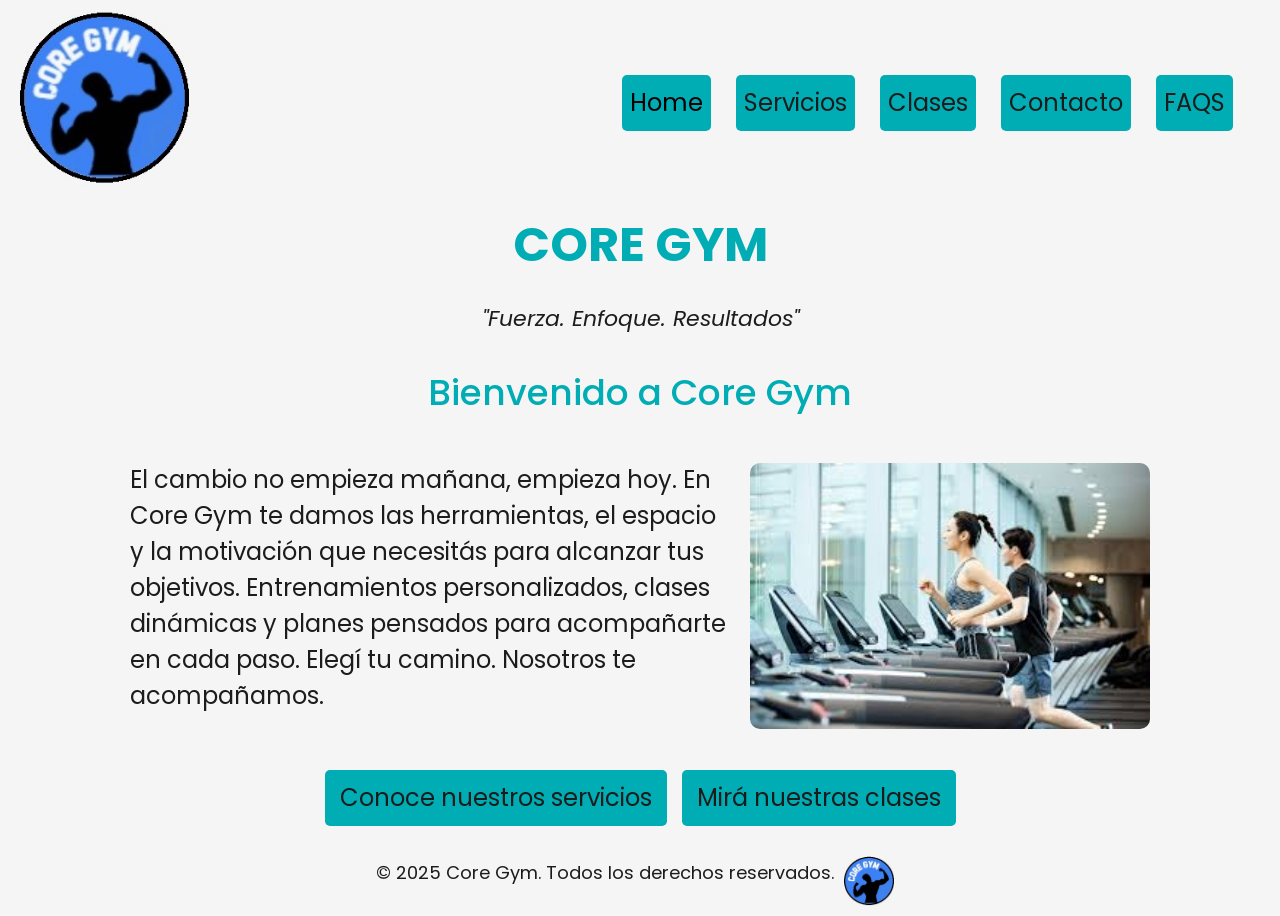
==== index.html @ 81cba30a "agreué una nueva navbar con bootstrap" ====
<!DOCTYPE html>
<html lang="en">
<head>
    <meta charset="UTF-8">
    <meta name="viewport" content="width=device-width, initial-scale=1.0">
    <title>Core Gym</title>
    <link href="https://cdn.jsdelivr.net/npm/bootstrap@5.3.8/dist/css/bootstrap.min.css" rel="stylesheet" integrity="sha384-sRIl4kxILFvY47J16cr9ZwB07vP4J8+LH7qKQnuqkuIAvNWLzeN8tE5YBujZqJLB" crossorigin="anonymous">
    <link rel="stylesheet" href="style.css">
</head>
<body>
    <header>
        <a class="navbar-brand" href="#">
            <img class="logo" src="./assets/Logo Core Gym.jpg" alt="Logo Core Gym">
        </a>
        <nav class="navbar navbar-expand-lg">
            <div class="container-fluid">
                <button class="navbar-toggler" type="button" data-bs-toggle="collapse" data-bs-target="#navbarNav" aria-controls="navbarNav" aria-expanded="false" aria-label="Toggle navigation">
                <span class="navbar-toggler-icon"></span>
                </button>
                <div class="collapse navbar-collapse" id="navbarNav">
                    <ul class="navbar-nav">
                        <li class="nav-item">
                        <a class="nav-link active boton" aria-current="page" href="#">Home</a>
                        </li>
                        <li class="nav-item">
                        <a class="nav-link boton" href="./pages/servicios.html">Servicios</a>
                        </li>
                        <li class="nav-item">
                        <a class="nav-link boton" href="./pages/clases.html">Clases</a>
                        </li>
                        <li class="nav-item">
                        <a class="nav-link boton" href="./pages/contacto.html">Contacto</a>
                        </li>
                        <li>
                        <a class="nav-link boton" href="./pages/faqs.html">FAQS</a>
                        </li>
                    </ul>
                </div>
            </div>
        </nav>
    </header>
    <main>
        <div class="main-header">
            <h1><strong>CORE GYM</strong></h1>
            <p class="slogan">"Fuerza. Enfoque. Resultados"</p>
            <h2>Bienvenido a Core Gym</h2>
        </div>
        <article class="welcome-text">
            <p>El cambio no empieza mañana, empieza hoy.
            En Core Gym te damos las herramientas, el espacio y la motivación que necesitás para alcanzar tus objetivos.
            Entrenamientos personalizados, clases dinámicas y planes pensados para acompañarte en cada paso. Elegí tu camino. Nosotros te acompañamos.</p>
            <img class="gym" src="./assets/Gimnasio.jpg" alt="">
        </article>
        <section class="home-links">
            <nav>
                <a class="boton" href="./pages/servicios.html">
                    Conoce nuestros servicios
                </a>
                <a class="boton" href="./pages/Clases.html">
                Mirá nuestras clases
                </a>
            </nav>
        </section>
    </main>
    <footer>
        <p>&copy; 2025 Core Gym. Todos los derechos reservados.</p>
        <img class="footer-img" src="../assets/Logo Core Gym.jpg" alt="">
    </footer>
    <script src="https://cdn.jsdelivr.net/npm/bootstrap@5.3.8/dist/js/bootstrap.bundle.min.js" integrity="sha384-FKyoEForCGlyvwx9Hj09JcYn3nv7wiPVlz7YYwJrWVcXK/BmnVDxM+D2scQbITxI" crossorigin="anonymous"></script>
</body>
</html>
---- style.css ----
@import url('https://fonts.googleapis.com/css2?family=Poppins:ital,wght@0,100;0,200;0,300;0,400;0,500;0,600;0,700;0,800;0,900;1,100;1,200;1,300;1,400;1,500;1,600;1,700;1,800;1,900&display=swap');
*{
    margin: 0;
    padding: 0;
}
body{
    background-color: #f5f5f5;
    font-family: "Poppins", sans-serif;
}
p{
    font-size: 18px;
    color: #1c1c1c;
}
header{
    font-size: 24px;
    display: flex;
    flex-wrap:wrap;
    flex-direction: row;
    justify-content: space-between;
    align-items:center;
    padding: 10px 20px;
}
.logo{
    width: 169.2px;
    height: auto;
}
.main-header{
    padding: 20px;
    display: flex;
    flex-direction: column;
    align-items: center;
    justify-content: center;
    gap: 20px;
}
.main-header p.slogan{
    font-size: 22px;
    font-style: italic;
    color: #1c1c1c;
}
.welcome-text{
    display: flex;
    flex-direction: row;
    justify-content: center;
    align-items: center;
    flex-wrap: wrap;
    padding: 20px;
    gap: 20px;
}
.welcome-text p{
    font-size: 24px;
    max-width: 600px;
    text-align: left;
}
.gym{
    width: 400px;
    height: auto;
    border-radius: 10px;
}

li{
    list-style-type: none;
    display: flex;
    flex-direction: row;
    justify-content: center;
    align-items: center;
    flex-wrap: wrap;
    gap: 10px 5px;
    margin: 0 10px;
}
nav ul{
    display:flex;
    flex-direction: row;
    justify-content: center;
    align-items: center;
    flex-wrap: wrap;
    margin: 10px 5px;
    padding: 0;
    gap: 15px 5px;
}
.boton{
    padding: 10px 15px;
    width: auto;
    background-color: #00adb5;
    color: #1c1c1c;
    font-size: 24px;
    border-radius: 5px;
    text-decoration: none;
}
.home-links nav{
    display: flex;
    flex-direction: row;
    justify-content: center;
    align-items: center;
    gap: 15px;
    margin: 20px 0;
}
.home-links nav a{
    padding: 10px 15px;

}
.boton:hover{
    background-color: #008f95;
    color: #f5f5f5;
    text-decoration: underline;
}
h1, h2, h3{
    color: #00adb5;
}
h1{
    font-size: 48px;
}
h2{
    font-size: 36px;
}
h3{
    font-size: 24px;
}
input, textarea{
    font-size: 18px;
    color: #1c1c1c;
    font-family: "Poppins", sans-serif;
    background-color:#e0e0e0 ;
}
footer{
    display: flex;
    flex-direction: row;
    justify-content: center;
    align-items: center;
    color: #1c1c1c;
    text-align: center;
    padding: 10px 0;
    margin-top: 20px;
}
.footer-img{
    width: 50px;
    height: 50px;
    margin:0 10px;
}

.membresias{
    display: flex;
    flex-direction: row;
    justify-content: center;
    align-items: center;
    flex-wrap: wrap;
    gap: 15px;
    padding: 20px;
}
.plan{
    border: 2px solid #00adb5;
    border-radius: 10px;
    padding: 15px;
    width: 300px;
    height: 320px;
    text-align: center;
    margin: 50px;
}
.plan h3{
    border: 2px solid #00adb5;
    margin-bottom: 10px;
    background-color: #00adb5;
    color: #f5f5f5;
}
.boton-plan{
    display: inline-block;
    padding: 10px 15px;
    background-color: #00adb5;
    color: #1c1c1c;
    font-size: 18px;
    border-radius: 5px;
    text-decoration: none;
}
.boton-plan:hover{
    background-color: #008f95;
    color: #f5f5f5;
    text-decoration: underline;
}
.subtitulo-clases{
    text-align: center;
    padding: 0 20px 20px 20px;
}
.clases-incluidas{
    padding: 20px;
    display: grid;
    grid-template-columns: 2fr 2fr 2fr;
    grid-template-rows: 350px 350px;
    grid-template-areas:
        "yoga pilates spinning"
        "EF zumba boxeo";
    justify-items: center;
    gap: 5px;
}
.yoga{
    grid-area: yoga;
}
.pilates{
    grid-area: pilates;
}
.spinning{
    grid-area: spinning;
}
.EF{
    grid-area: EF;
}
.zumba{
    grid-area: zumba;
}
.boxeo{
    grid-area: boxeo;
}
.clase-contenido{
    border: 2px solid #00adb5;
    border-radius: 10px;
    padding: 15px;
    width: 300px;
    height: 350px;
    text-align: center;
    margin: 20px;
}
.clase-contenido p{
    margin-top: 10px;
    font-size: 15px;
}
.clase-img{
    width: 100%;
    height: 150px;
    object-fit: cover;
    border-radius: 5px;
}
.clase-contenido h3{
    border: 2px solid #00adb5;
    margin-bottom: 10px;
    background-color: #00adb5;
    color: #f5f5f5;
    border-radius: 5px;
}
.servicios{
    display:grid;
    grid-template-columns: 1fr 1fr;
    grid-template-rows: auto;
    grid-template-areas:
        "entrenamiento libregym"
        "masaje nutricion";
    gap: 20px;
    padding: 20px;
    justify-items: center;

}
.servicio-gym{
    border: 2px solid #00adb5;
    border-radius: 10px;
    padding: 15px;
    width: 300px;
    height: 350px;
    text-align: left;
    margin: 20px;
}
.servicio-gym img{
    width: 100%;
    height: 130px;
    object-fit: cover;
    border-radius: 5px;
    margin-bottom: 10px;
}
.ent-per{
    grid-area: entrenamiento;
}
.free-gym{
    grid-area: libregym;
}
.masaje{
    grid-area: masaje;
}
.ase-nutri{
    grid-area: nutricion;
}
@media(max-width:576px){
    header{
        gap: 10px;
    }
    .logo{
        width: 150px;
    }
    .welcome-text{
        flex-direction: column;
    }
    .gym{
        width: 100%;
    }
    nav ul{
        flex-direction: column;
        gap: 10px;
    }
    .clases-incluidas{
        grid-template-columns: 100%;
        grid-template-rows: repeat(1fr,6);
        grid-template-areas:
            "yoga"
            "pilates"
            "spinning"
            "EF"
            "zumba"
            "boxeo";
        gap: 20px;
    }
    .clase-contenido{
        width: 100%;
        height: auto;
    }
}
@media (min-width: 769px)and (max-width: 1024px){
    .clases-incluidas{
        grid-template-columns: 1fr 1fr;
        grid-template-rows: auto;
        grid-template-areas:
            "yoga pilates"
            "spinning EF"
            "zumba boxeo";
        gap: 15px;
        font-size: 24px;
    }
    .clase-contenido{
        font-size: 24px;
    }
}
@media (min-width:577px) and (max-width: 768px){
    .clases-incluidas{
        grid-template-columns: 1fr;
        gap: 20px;
    }
}
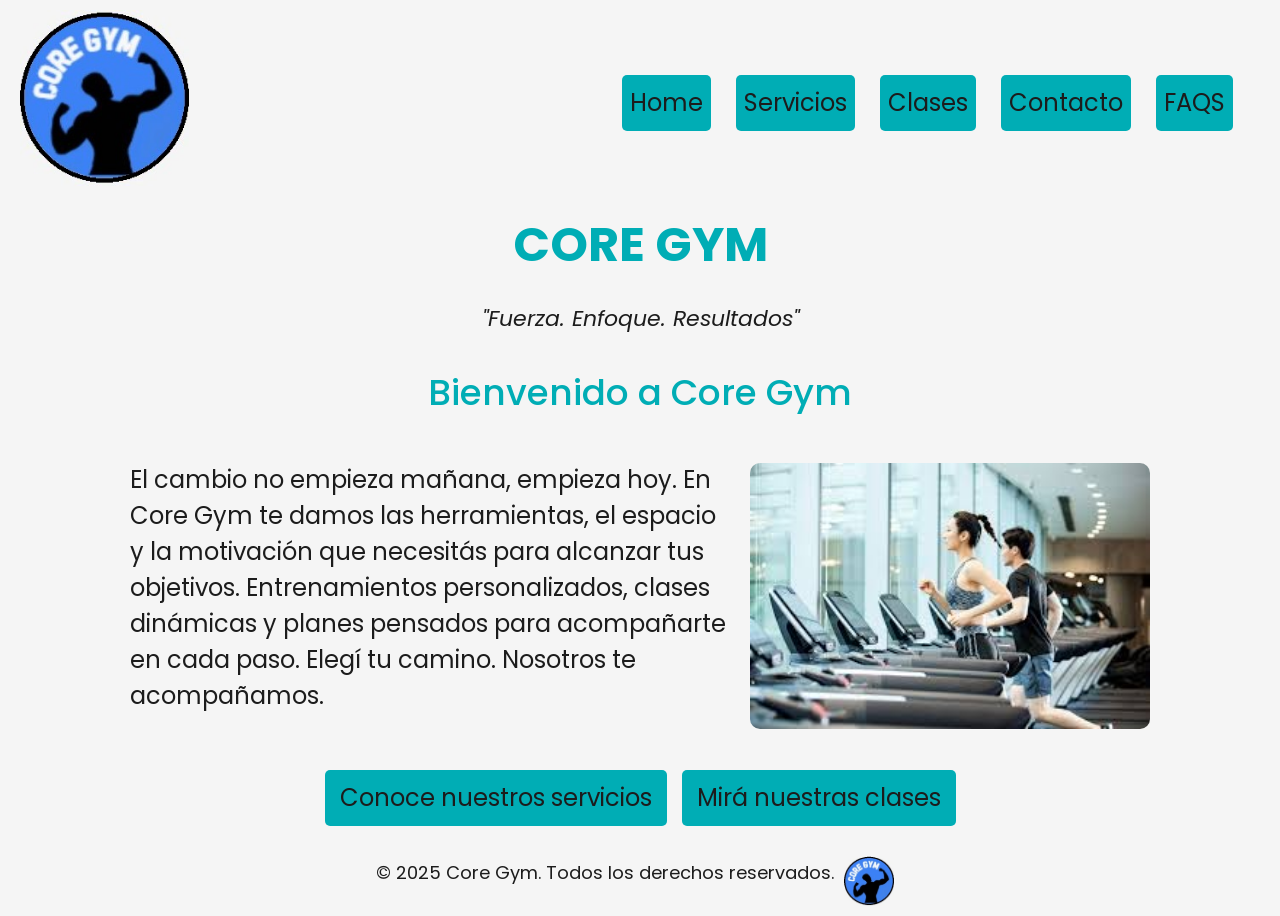
==== commit 29cc50a8: "Agregué un nuevo formulario con bootstrap y los edité con CSS" ====
--- a/index.html
+++ b/index.html
@@ -20,7 +20,7 @@
                 <div class="collapse navbar-collapse" id="navbarNav">
                     <ul class="navbar-nav">
                         <li class="nav-item">
-                        <a class="nav-link active boton" aria-current="page" href="#">Home</a>
+                        <a class="nav-link boton" aria-current="page" href="#">Home</a>
                         </li>
                         <li class="nav-item">
                         <a class="nav-link boton" href="./pages/servicios.html">Servicios</a>
--- a/style.css
+++ b/style.css
@@ -115,11 +115,58 @@
 h3{
     font-size: 24px;
 }
-input, textarea{
+.formulario-contacto{
+    display: flex;
+    flex-direction: column;
+    justify-content: flex-start;
+    align-items: flex-start;
+    padding: 20px;
+    padding-right: 50px;
+    margin: 20px auto;
+    max-width: 600px;
+    border: 2px solid #00adb5;
+    border-radius: 10px;
+    background-color: #f5f5f5;
+}
+.email, .mensaje{
     font-size: 18px;
     color: #1c1c1c;
     font-family: "Poppins", sans-serif;
     background-color:#e0e0e0 ;
+    margin: 15px 15px 0 15px;
+    padding: 10px;
+    border: none;
+}
+.form-label{
+    font-size: 20px;
+    color: #1c1c1c;
+    margin: 0 0 0 15px;
+}
+.boton-enviar{
+    display: inline-block;
+    padding: 10px 15px;
+    margin: 15px;
+    background-color: #00adb5;
+    color: #1c1c1c;
+    font-size: 18px;
+    border-radius: 5px;
+    text-decoration: none;
+    border: none;
+    cursor: pointer;
+}
+.boton-enviar:hover{
+    background-color: #008f95;
+    color: #f5f5f5;
+    text-decoration: underline;
+}
+.otros-contactos{
+    display:flex;
+    flex-direction: column;
+    justify-content: flex-start;
+    align-items: flex-start;
+    max-width: 600px;
+    margin: 0 auto 40px auto;
+    padding: 20px;
 }
 footer{
     display: flex;
@@ -288,6 +335,10 @@
         width: 100%;
     }
     nav ul{
+        flex-direction: column;
+        gap: 10px;
+    }
+    .home-links nav{
         flex-direction: column;
         gap: 10px;
     }
@@ -307,6 +358,18 @@
         width: 100%;
         height: auto;
     }
+    .servicios{
+        grid-template-columns: 100%;
+        grid-template-rows: repeat(1fr,4);
+        grid-template-areas:
+            "entrenamiento"
+            "libregym"
+            "masaje"
+            "nutricion";
+    }
+    .formulario-contacto{
+        border:none
+    }
 }
 @media (min-width: 769px)and (max-width: 1024px){
     .clases-incluidas{
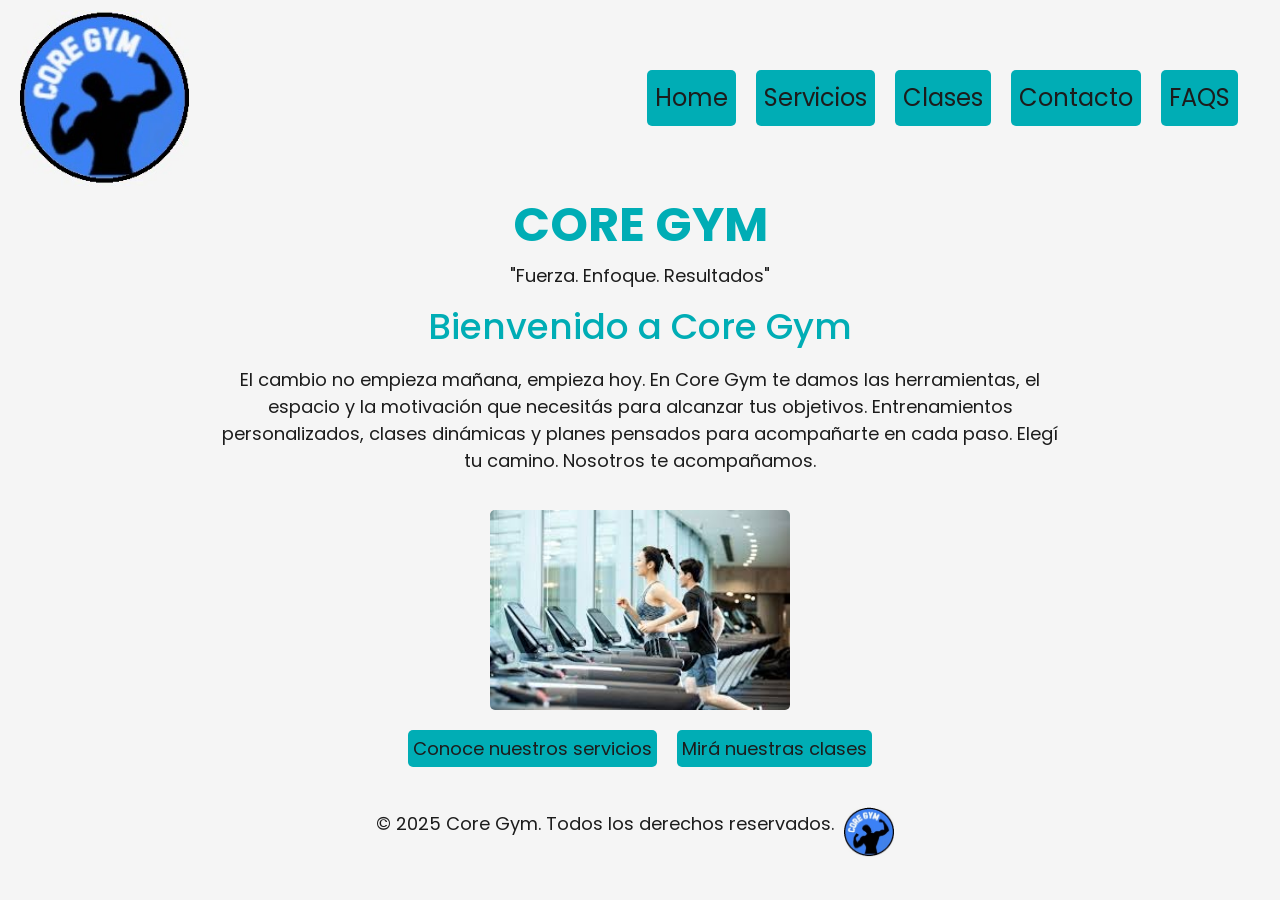
==== commit 45b38d7e: "Arreglé la navbar al desplegarse y el boton de enviar en contactos.html" ====
--- a/index.html
+++ b/index.html
@@ -5,7 +5,7 @@
     <meta name="viewport" content="width=device-width, initial-scale=1.0">
     <title>Core Gym</title>
     <link href="https://cdn.jsdelivr.net/npm/bootstrap@5.3.8/dist/css/bootstrap.min.css" rel="stylesheet" integrity="sha384-sRIl4kxILFvY47J16cr9ZwB07vP4J8+LH7qKQnuqkuIAvNWLzeN8tE5YBujZqJLB" crossorigin="anonymous">
-    <link rel="stylesheet" href="style.css">
+    <link rel="stylesheet" href="./styles/style.css">
 </head>
 <body>
     <header>
@@ -45,26 +45,29 @@
             <p class="slogan">"Fuerza. Enfoque. Resultados"</p>
             <h2>Bienvenido a Core Gym</h2>
         </div>
-        <article class="welcome-text">
-            <p>El cambio no empieza mañana, empieza hoy.
-            En Core Gym te damos las herramientas, el espacio y la motivación que necesitás para alcanzar tus objetivos.
-            Entrenamientos personalizados, clases dinámicas y planes pensados para acompañarte en cada paso. Elegí tu camino. Nosotros te acompañamos.</p>
-            <img class="gym" src="./assets/Gimnasio.jpg" alt="">
+        <article class="introduccion">
+            <div class="welcome-text">
+                <p>El cambio no empieza mañana, empieza hoy.
+                En Core Gym te damos las herramientas, el espacio y la motivación que necesitás para alcanzar tus objetivos.
+                Entrenamientos personalizados, clases dinámicas y planes pensados para acompañarte en cada paso. Elegí tu camino. Nosotros te acompañamos.</p>
+                <img class="gym" src="./assets/Gimnasio.jpg" alt="">
+            </div>
+            <section class="home-links">
+                <nav>
+                    <a class="boton" href="./pages/servicios.html">
+                        Conoce nuestros servicios
+                    </a>
+                    <a class="boton" href="./pages/Clases.html">
+                    Mirá nuestras clases
+                    </a>
+                </nav>
+            </section>
         </article>
-        <section class="home-links">
-            <nav>
-                <a class="boton" href="./pages/servicios.html">
-                    Conoce nuestros servicios
-                </a>
-                <a class="boton" href="./pages/Clases.html">
-                Mirá nuestras clases
-                </a>
-            </nav>
-        </section>
+        
     </main>
     <footer>
         <p>&copy; 2025 Core Gym. Todos los derechos reservados.</p>
-        <img class="footer-img" src="../assets/Logo Core Gym.jpg" alt="">
+        <img class="footer-img" src="./assets/Logo Core Gym.jpg" alt="">
     </footer>
     <script src="https://cdn.jsdelivr.net/npm/bootstrap@5.3.8/dist/js/bootstrap.bundle.min.js" integrity="sha384-FKyoEForCGlyvwx9Hj09JcYn3nv7wiPVlz7YYwJrWVcXK/BmnVDxM+D2scQbITxI" crossorigin="anonymous"></script>
 </body>
--- a/styles/style.css
+++ b/styles/style.css
@@ -0,0 +1,467 @@
+@import url("https://fonts.googleapis.com/css2?family=Poppins:ital,wght@0,100;0,200;0,300;0,400;0,500;0,600;0,700;0,800;0,900;1,100;1,200;1,300;1,400;1,500;1,600;1,700;1,800;1,900&display=swap");
+* {
+  margin: 0;
+  padding: 0;
+}
+
+body {
+  background-color: #f5f5f5;
+  font-family: "Poppins", sans-serif;
+}
+body p {
+  font-size: 18px;
+  color: #1c1c1c;
+}
+body h1 {
+  font-size: 48px;
+  color: #00adb5;
+}
+body h2 {
+  font-size: 36px;
+  color: #00adb5;
+}
+body h3 {
+  font-size: 24px;
+  color: #00adb5;
+}
+
+header {
+  font-size: 24px;
+  display: flex;
+  flex-direction: row;
+  justify-content: space-between;
+  align-items: center;
+  flex-wrap: auto;
+  padding: 10px 20px;
+}
+header .logo {
+  width: 169.2px;
+  height: auto;
+}
+header .navbar {
+  justify-self: flex-end;
+}
+header .navbar ul li {
+  list-style-type: none;
+  display: flex;
+  flex-direction: row;
+  justify-content: center;
+  align-items: center;
+  flex-wrap: wrap;
+  gap: 10px 5px;
+  margin: 0 10px;
+}
+header .navbar ul li .boton {
+  background-color: #00adb5;
+  color: #1c1c1c;
+  font-size: 16px;
+  padding: 10px 15px;
+  border-radius: 5px;
+  text-decoration: none;
+}
+header .navbar ul li .boton:hover {
+  cursor: pointer;
+  background-color: #008f95;
+  color: #f5f5f5;
+  text-decoration: underline;
+}
+header .navbar ul li .boton {
+  width: auto;
+  font-size: 24px;
+}
+
+.main-header {
+  text-align: center;
+}
+
+.introduccion {
+  display: flex;
+  flex-direction: column;
+  justify-content: center;
+  align-items: center;
+  flex-wrap: auto;
+}
+.introduccion .welcome-text {
+  display: flex;
+  flex-direction: row;
+  justify-content: center;
+  align-items: center;
+  flex-wrap: wrap;
+  max-width: 850px;
+  text-align: center;
+  gap: 20px;
+  margin: 10px;
+}
+.introduccion .welcome-text .gym {
+  width: 300px;
+  height: 200px;
+  border-radius: 5px;
+  margin: 0 auto;
+}
+.introduccion .home-links nav {
+  display: flex;
+  flex-direction: row;
+  justify-content: center;
+  align-items: center;
+  flex-wrap: wrap;
+}
+.introduccion .home-links nav .boton {
+  background-color: #00adb5;
+  color: #1c1c1c;
+  font-size: 18px;
+  padding: 5px;
+  border-radius: 5px;
+  text-decoration: none;
+}
+.introduccion .home-links nav .boton:hover {
+  cursor: pointer;
+  background-color: #008f95;
+  color: #f5f5f5;
+  text-decoration: underline;
+}
+.introduccion .home-links nav .boton {
+  margin: 10px;
+}
+
+footer {
+  display: flex;
+  flex-direction: row;
+  justify-content: center;
+  align-items: center;
+  flex-wrap: auto;
+  text-align: center;
+  padding: 10px 0;
+  margin-top: 20px;
+}
+footer .footer-img {
+  width: 50px;
+  height: 50px;
+  margin: 0 10px;
+}
+
+.membresias {
+  display: flex;
+  flex-direction: row;
+  justify-content: center;
+  align-items: center;
+  flex-wrap: wrap;
+  gap: 15px;
+  padding: 20px;
+}
+
+.plan {
+  border: 2px solid #00adb5;
+  border-radius: 10px;
+  padding: 15px;
+  width: 300px;
+  height: 320px;
+  text-align: center;
+  margin: 50px;
+}
+.plan ul li {
+  list-style-type: None;
+}
+.plan h3 {
+  border: 2px solid #00adb5;
+  margin-bottom: 10px;
+  background-color: #00adb5;
+  color: #f5f5f5;
+}
+.plan .boton-plan {
+  display: inline-block;
+  background-color: #00adb5;
+  color: #1c1c1c;
+  font-size: 18px;
+  padding: 10px 15px;
+  border-radius: 5px;
+  text-decoration: none;
+}
+.plan .boton-plan:hover {
+  cursor: pointer;
+  background-color: #008f95;
+  color: #f5f5f5;
+  text-decoration: underline;
+}
+
+.subtitulo-clases {
+  text-align: center;
+  padding: 0 20px 20px 20px;
+}
+
+.clases-incluidas {
+  display: grid;
+  grid-template-columns: 2fr 2fr 2fr;
+  grid-template-rows: 350px 350px;
+  gap: 5px;
+  padding: 20px;
+  grid-template-areas: "yoga pilates spinning" "EF zumba boxeo";
+  justify-items: center;
+}
+.clases-incluidas .yoga {
+  grid-area: yoga;
+}
+.clases-incluidas .pilates {
+  grid-area: pilates;
+}
+.clases-incluidas .spinning {
+  grid-area: spinning;
+}
+.clases-incluidas .EF {
+  grid-area: EF;
+}
+.clases-incluidas .zumba {
+  grid-area: zumba;
+}
+.clases-incluidas .boxeo {
+  grid-area: boxeo;
+}
+.clases-incluidas .clase-contenido {
+  border: 2px solid #00adb5;
+  border-radius: 10px;
+  padding: 15px;
+  width: 300px;
+  height: 350px;
+  text-align: center;
+  margin: 20px;
+}
+.clases-incluidas .clase-contenido p {
+  margin-top: 10px;
+  font-size: 15px;
+}
+.clases-incluidas .clase-contenido h3 {
+  border: 2px solid #00adb5;
+  margin-bottom: 10px;
+  background-color: #00adb5;
+  color: #f5f5f5;
+  border-radius: 5px;
+}
+.clases-incluidas .clase-contenido .clase-img {
+  width: 100%;
+  height: 150px;
+  object-fit: cover;
+  border-radius: 5px;
+}
+
+.formulario-contacto {
+  display: flex;
+  flex-direction: column;
+  justify-content: flex-start;
+  align-items: flex-start;
+  flex-wrap: auto;
+  padding: 20px;
+  padding-right: 50px;
+  margin: 20px auto;
+  max-width: 600px;
+  border: 2px solid #00adb5;
+  border-radius: 10px;
+  background-color: #f5f5f5;
+}
+.formulario-contacto .email, .formulario-contacto .mensaje {
+  font-size: 18px;
+  color: #1c1c1c;
+  font-family: "Poppins", sans-serif;
+  background-color: #e0e0e0;
+  margin: 15px 15px 0 15px;
+  padding: 10px;
+  border: none;
+}
+.formulario-contacto .form-label {
+  font-size: 20px;
+  color: #1c1c1c;
+  margin: 0 0 0 15px;
+}
+.formulario-contacto .boton-enviar {
+  margin: 15px;
+  background-color: #00adb5;
+  color: #1c1c1c;
+  font-size: 18px;
+  padding: 5px;
+  border-radius: 5px;
+  text-decoration: none;
+}
+.formulario-contacto .boton-enviar:hover {
+  cursor: pointer;
+  background-color: #008f95;
+  color: #f5f5f5;
+  text-decoration: underline;
+}
+
+.otros-contactos {
+  display: flex;
+  flex-direction: column;
+  justify-content: flex-start;
+  align-items: flex-start;
+  flex-wrap: auto;
+  max-width: 600px;
+  margin: 0 auto 40px auto;
+  padding: 20px;
+}
+
+.faqs {
+  max-width: 800px;
+  margin: 0 auto 40px auto;
+  padding: 20px;
+}
+
+.accordion-button {
+  font-size: 20px;
+  color: #1c1c1c;
+}
+.accordion-button:hover {
+  background-color: #e0e0e0;
+}
+
+.accordion-body {
+  font-size: 18px;
+  color: #1c1c1c;
+}
+
+.servicios {
+  display: grid;
+  grid-template-columns: 1fr 1fr;
+  grid-template-rows: auto;
+  gap: 20px;
+  display: grid;
+  grid-template-areas: "entrenamiento libregym" "masaje nutricion";
+  padding: 20px;
+  justify-items: center;
+}
+
+.servicio-gym {
+  border: 2px solid #00adb5;
+  border-radius: 10px;
+  padding: 15px;
+  width: 300px;
+  height: 350px;
+  text-align: left;
+  margin: 20px;
+}
+.servicio-gym img {
+  width: 100%;
+  height: 130px;
+  object-fit: cover;
+  border-radius: 5px;
+  margin-bottom: 10px;
+}
+.servicio-gym .ent-per {
+  grid-area: entrenamiento;
+}
+.servicio-gym .free-gym {
+  grid-area: libregym;
+}
+.servicio-gym .masaje {
+  grid-area: masaje;
+}
+.servicio-gym .ase-nutri {
+  grid-area: nutricion;
+}
+
+/* Mobile */
+@media (max-width: 576px) {
+  header .collapse {
+    position: absolute;
+    top: 100%;
+    left: 0;
+    width: 0;
+    background-color: white;
+    z-index: 9999;
+  }
+  header .logo {
+    width: 100px;
+  }
+  header .introduccion {
+    display: flex;
+    flex-direction: column;
+    justify-content: center;
+    align-items: center;
+    flex-wrap: wrap;
+  }
+  header .introduccion .welcome-text {
+    display: flex;
+    flex-direction: column;
+    justify-content: center;
+    align-items: center;
+    flex-wrap: wrap;
+    max-width: 100%;
+  }
+  /* index*/
+  .gym {
+    width: 100%;
+  }
+  nav ul {
+    flex-direction: column;
+    gap: 10px;
+  }
+  .home-links nav {
+    flex-direction: column;
+    gap: 10px;
+  }
+  /* Clases*/
+  .plan {
+    width: 90%;
+    height: auto;
+    margin: 20px 0;
+    font-size: 18px;
+  }
+  .clases-incluidas {
+    display: grid;
+    grid-template-columns: 100%;
+    grid-template-rows: repeat(1fr, 6);
+    gap: auto;
+    grid-template-areas: "yoga" "pilates" "spinning" "EF" "zumba" "boxeo";
+    gap: 20px;
+  }
+  .clase-contenido {
+    width: 100%;
+    height: auto;
+  }
+  /*Servicios*/
+  .servicios {
+    display: grid;
+    grid-template-columns: 100%;
+    grid-template-rows: repeat(1fr, 4);
+    gap: auto;
+    grid-template-areas: "entrenamiento" "libregym" "masaje" "nutricion";
+  }
+  /*Contacto*/
+  .formulario-contacto {
+    border: none;
+  }
+}
+/* Tablets */
+@media (min-width: 769px) and (max-width: 1024px) {
+  .collapse {
+    position: absolute;
+    top: 100%;
+    left: 0;
+    width: 0;
+    background-color: white;
+    z-index: 9999;
+  }
+  .introduccion {
+    display: flex;
+    flex-direction: column;
+    justify-content: center;
+    align-items: center;
+    flex-wrap: wrap;
+  }
+  .clases-incluidas {
+    grid-template-columns: 1fr 1fr;
+    grid-template-rows: auto;
+    grid-template-areas: "yoga pilates" "spinning EF" "zumba boxeo";
+    gap: 15px;
+    font-size: 24px;
+  }
+  .clase-contenido {
+    font-size: 24px;
+  }
+}
+/* Small tablets and large phones */
+@media (min-width: 577px) and (max-width: 768px) {
+  .clases-incluidas {
+    grid-template-columns: 1fr;
+    gap: 20px;
+  }
+}
+
+/*# sourceMappingURL=style.css.map */
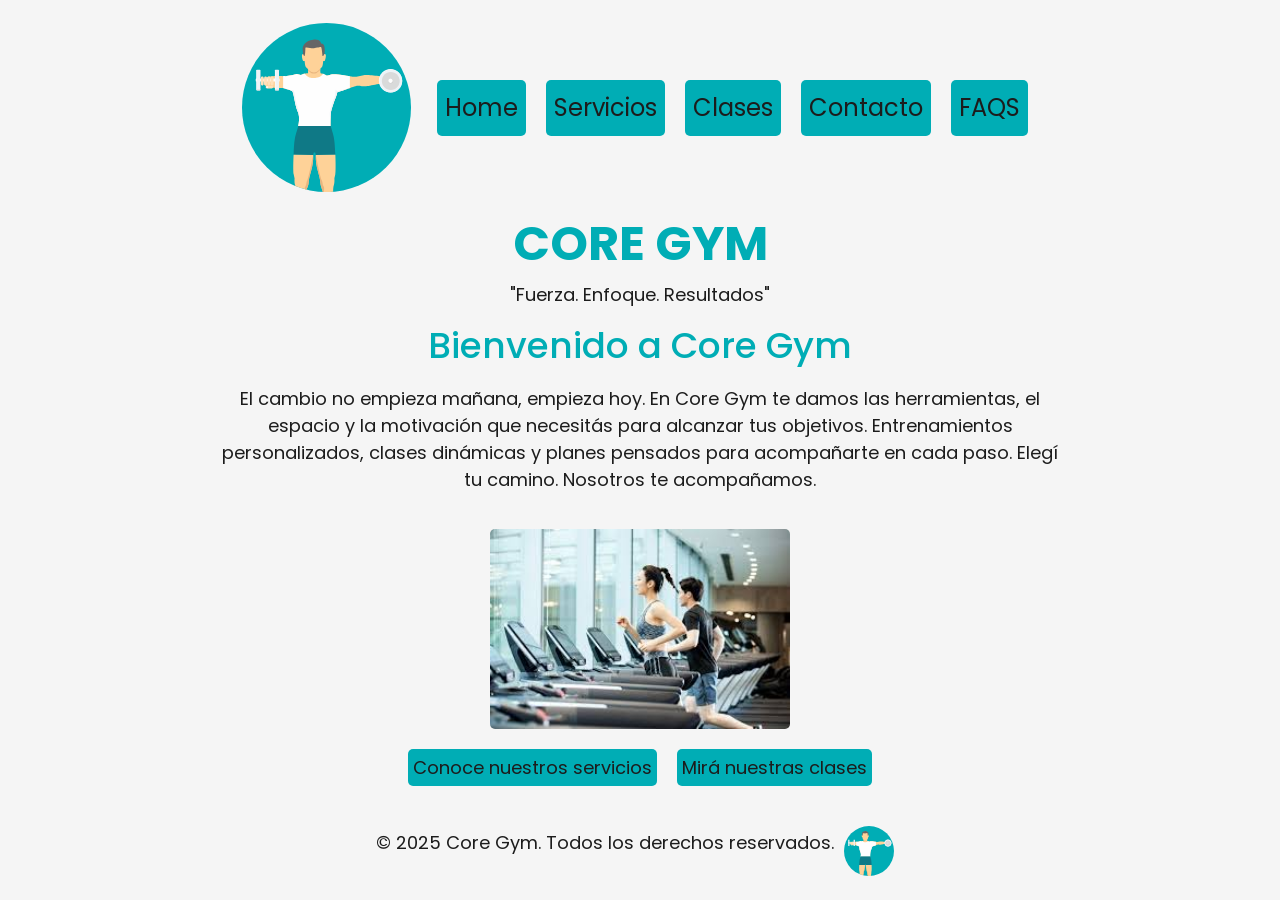
==== commit 5e53d99f: "Arreglé el botón de menú desplegable de la nav de bootstrap" ====
--- a/index.html
+++ b/index.html
@@ -9,11 +9,11 @@
 </head>
 <body>
     <header>
-        <a class="navbar-brand" href="#">
-            <img class="logo" src="./assets/Logo Core Gym.jpg" alt="Logo Core Gym">
-        </a>
         <nav class="navbar navbar-expand-lg">
             <div class="container-fluid">
+                <a class="navbar-brand" href="#">
+                    <img class="logo" src="./assets/Logo_Core_Gym.svg" alt="Logo Core Gym">
+                </a>
                 <button class="navbar-toggler" type="button" data-bs-toggle="collapse" data-bs-target="#navbarNav" aria-controls="navbarNav" aria-expanded="false" aria-label="Toggle navigation">
                 <span class="navbar-toggler-icon"></span>
                 </button>
@@ -67,7 +67,7 @@
     </main>
     <footer>
         <p>&copy; 2025 Core Gym. Todos los derechos reservados.</p>
-        <img class="footer-img" src="./assets/Logo Core Gym.jpg" alt="">
+        <img class="footer-img" src="./assets/Logo_Core_Gym.svg" alt="">
     </footer>
     <script src="https://cdn.jsdelivr.net/npm/bootstrap@5.3.8/dist/js/bootstrap.bundle.min.js" integrity="sha384-FKyoEForCGlyvwx9Hj09JcYn3nv7wiPVlz7YYwJrWVcXK/BmnVDxM+D2scQbITxI" crossorigin="anonymous"></script>
 </body>
--- a/styles/style.css
+++ b/styles/style.css
@@ -29,7 +29,7 @@
   font-size: 24px;
   display: flex;
   flex-direction: row;
-  justify-content: space-between;
+  justify-content: center;
   align-items: center;
   flex-wrap: auto;
   padding: 10px 20px;
@@ -358,25 +358,70 @@
 
 /* Mobile */
 @media (max-width: 576px) {
-  header .collapse {
+  body {
+    padding: 20px;
+  }
+  header {
+    display: flex;
+    flex-direction: row;
+    justify-content: center;
+    align-items: center;
+    flex-wrap: auto;
+  }
+  header .navbar {
+    width: 100%;
+    position: relative;
+    background: transparent;
+    padding: 0.4rem 1rem;
+  }
+  header .container-fluid {
+    max-width: 100%;
+    display: flex;
+    flex-direction: row;
+    justify-content: space-evenly;
+    align-items: center;
+    flex-wrap: auto;
+  }
+  header .navbar-toggler {
+    margin-left: auto;
+  }
+  header .navbar-collapse {
     position: absolute;
-    top: 100%;
-    left: 0;
-    width: 0;
-    background-color: white;
-    z-index: 9999;
+    top: 126px;
+    left: 50%;
+    transform: translateX(-50%);
+    width: 50%;
+    background-color: #f5f5f5;
+    border-radius: 8px;
+    padding: 0.6rem;
+    z-index: 1000;
+    box-shadow: 0 8px 24px #00adb5;
+  }
+  header .navbar-collapse.collapse:not(.show) {
+    display: none;
+  }
+  header .navbar-nav {
+    display: flex;
+    flex-direction: column;
+    justify-content: center;
+    align-items: center;
+    flex-wrap: auto;
+    gap: 0.5rem;
+    margin: 10px;
   }
   header .logo {
     width: 100px;
-  }
-  header .introduccion {
+    height: auto;
+    max-width: none;
+  }
+  .introduccion {
     display: flex;
     flex-direction: column;
     justify-content: center;
     align-items: center;
     flex-wrap: wrap;
   }
-  header .introduccion .welcome-text {
+  .introduccion .welcome-text {
     display: flex;
     flex-direction: column;
     justify-content: center;
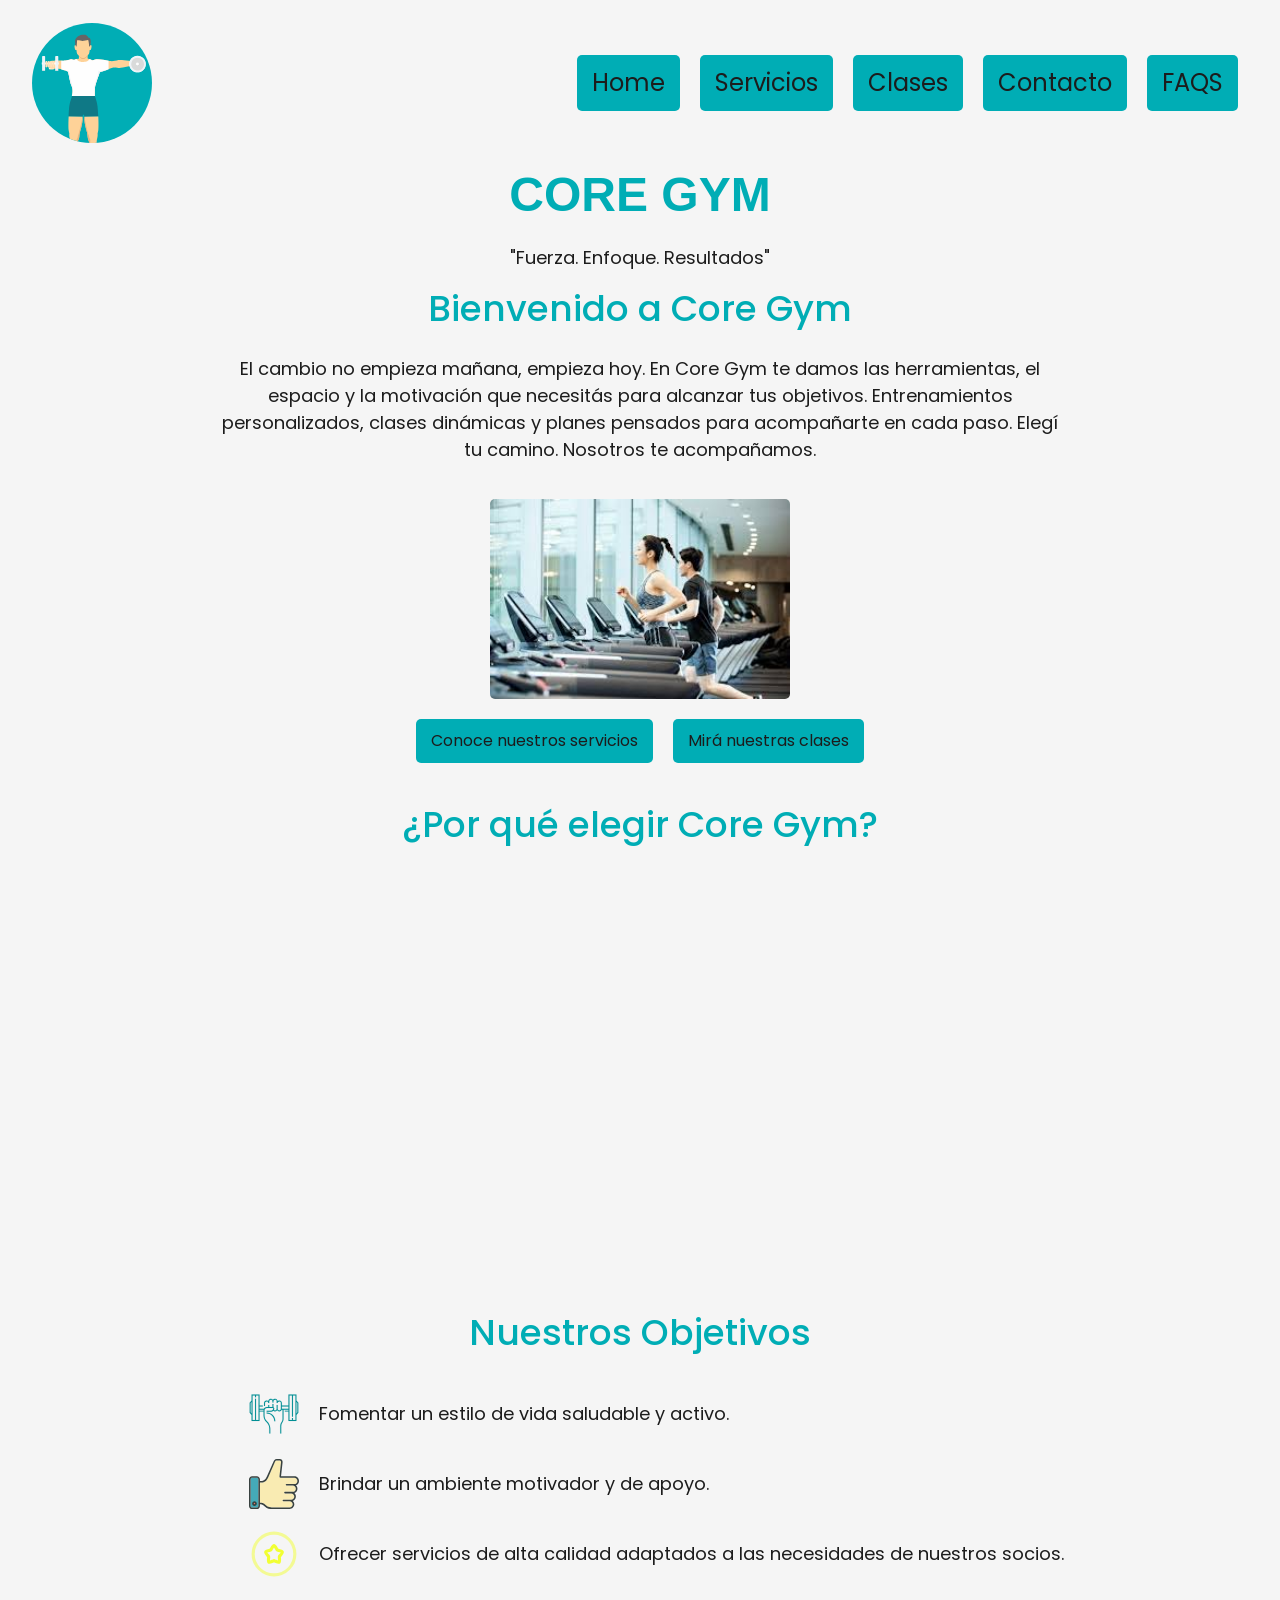
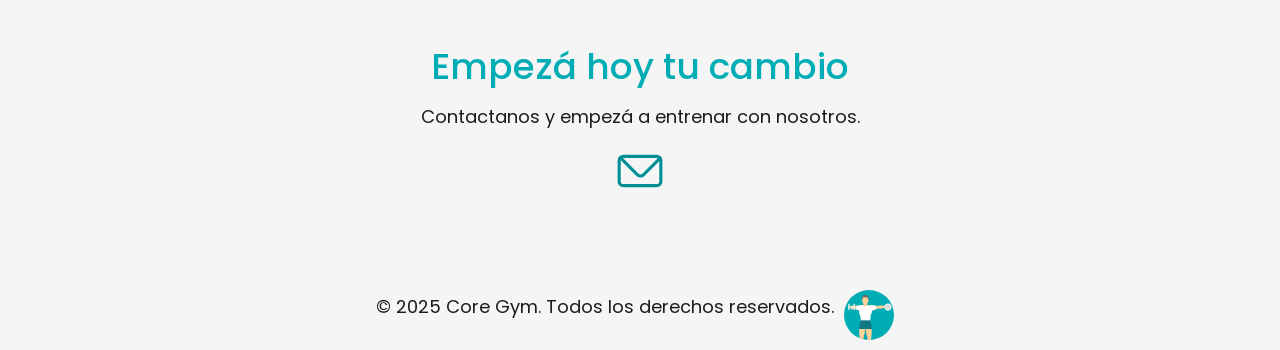
==== commit 6ecc52ca: "Nav de bootstrap arreglada, full responsive, SEO aplicado" ====
--- a/index.html
+++ b/index.html
@@ -3,8 +3,13 @@
 <head>
     <meta charset="UTF-8">
     <meta name="viewport" content="width=device-width, initial-scale=1.0">
-    <title>Core Gym</title>
+    <title>Core Gym | Home</title>
+    <meta name="keywords" content="gimnasio, fitness, entrenamiento, clases de gym, salud, bienestar, Core Gym, membresías, personal trainer, ejercicios">
+    <meta name="description" content="Bienvenido a Core Gym, tu espacio para alcanzar tus objetivos de fitness con entrenamientos personalizados y clases dinámicas.">
+    <meta name="author" content="Marcos Ariel Argüello">
+    <link rel="icon" href="./assets/Logo_Core_Gym.svg">
     <link href="https://cdn.jsdelivr.net/npm/bootstrap@5.3.8/dist/css/bootstrap.min.css" rel="stylesheet" integrity="sha384-sRIl4kxILFvY47J16cr9ZwB07vP4J8+LH7qKQnuqkuIAvNWLzeN8tE5YBujZqJLB" crossorigin="anonymous">
+    <link href="https://unpkg.com/aos@2.3.1/dist/aos.css" rel="stylesheet">
     <link rel="stylesheet" href="./styles/style.css">
 </head>
 <body>
@@ -20,19 +25,19 @@
                 <div class="collapse navbar-collapse" id="navbarNav">
                     <ul class="navbar-nav">
                         <li class="nav-item">
-                        <a class="nav-link boton" aria-current="page" href="#">Home</a>
+                            <a class="nav-link boton" aria-current="page" href="#">Home</a>
                         </li>
                         <li class="nav-item">
-                        <a class="nav-link boton" href="./pages/servicios.html">Servicios</a>
+                            <a class="nav-link boton" href="./pages/servicios.html">Servicios</a>
                         </li>
                         <li class="nav-item">
-                        <a class="nav-link boton" href="./pages/clases.html">Clases</a>
+                            <a class="nav-link boton" href="./pages/clases.html">Clases</a>
                         </li>
                         <li class="nav-item">
-                        <a class="nav-link boton" href="./pages/contacto.html">Contacto</a>
+                            <a class="nav-link boton" href="./pages/contacto.html">Contacto</a>
                         </li>
-                        <li>
-                        <a class="nav-link boton" href="./pages/faqs.html">FAQS</a>
+                        <li class="nav-item">
+                            <a class="nav-link boton" href="./pages/faqs.html">FAQS</a>
                         </li>
                     </ul>
                 </div>
@@ -40,7 +45,7 @@
         </nav>
     </header>
     <main>
-        <div class="main-header">
+        <div class="main-header" data-aos="fade-right">
             <h1><strong>CORE GYM</strong></h1>
             <p class="slogan">"Fuerza. Enfoque. Resultados"</p>
             <h2>Bienvenido a Core Gym</h2>
@@ -50,7 +55,7 @@
                 <p>El cambio no empieza mañana, empieza hoy.
                 En Core Gym te damos las herramientas, el espacio y la motivación que necesitás para alcanzar tus objetivos.
                 Entrenamientos personalizados, clases dinámicas y planes pensados para acompañarte en cada paso. Elegí tu camino. Nosotros te acompañamos.</p>
-                <img class="gym" src="./assets/Gimnasio.jpg" alt="">
+                <img class="gym" src="./assets/Gimnasio.jpg" alt="Personas entrenando en la cinta de correr en Core Gym">
             </div>
             <section class="home-links">
                 <nav>
@@ -63,12 +68,54 @@
                 </nav>
             </section>
         </article>
-        
+        <section class="beneficios">
+            <h2>¿Por qué elegir Core Gym?</h2>
+            <div class="beneficios-grid">
+                <article class="beneficio-1" data-aos="flip-right">
+                <h3>Entrenamientos personalizados</h3>
+                <p>Planes adaptados a tus objetivos y nivel.</p>
+                <img class="beneficio-img" src="./assets/ent_pers.png" alt="Entrenador y alumna en un entrenamiento personalizado">
+                </article>
+                <article class="beneficio-2" data-aos="flip-right">
+                <h3>Profesionales certificados</h3>
+                <p>Entrenadores que te acompañan en cada etapa.</p>
+                <img class="beneficio-img" src="./assets/prof_cert.png" alt="Entrenador profesional como ejemplo a seguir">
+                </article>
+                <article class="beneficio-3" data-aos="flip-right">
+                <h3>Clases dinámicas</h3>
+                <p>Yoga, boxeo, funcional, musculación y mucho más.</p>
+                <img class="beneficio-img" src="./assets/clase_dinamica.png" alt="Clases dinámicas en el gimnasio">
+                </article>
+            </div>
+        </section>
+        <section class="objetivos">
+            <h2>Nuestros Objetivos</h2>
+            <ul class="lista-objetivos">
+                <img class="icono-objetivo salud" src="./assets/estilo_de_vida_saludable.svg" alt="Icono de estilo de vida saludable">
+                <li class="item-objetivo-1">Fomentar un estilo de vida saludable y activo.</li>
+                <img class="icono-objetivo pulgar" src="./assets/pulgar_arriba.svg" alt="Icono de pulgar arriba">
+                <li class="item-objetivo-2">Brindar un ambiente motivador y de apoyo.</li>
+                <img class="icono-objetivo calidad" src="./assets/calidad.svg" alt="Icono de calidad">
+                <li class="item-objetivo-3">Ofrecer servicios de alta calidad adaptados a las necesidades de nuestros socios.</li>
+            </ul>
+        </section>
+        <section class="cta">
+            <h2>Empezá hoy tu cambio</h2>
+            <p>Contactanos y empezá a entrenar con nosotros.</p>
+            <img class="contacto-img" src="./assets/icono_contacto.svg" alt="Ícono de contacto">
+            <a class="boton" data-aos="zoom-in" href="./pages/contacto.html" >
+                Contactanos
+            </a>
+        </section>
     </main>
     <footer>
         <p>&copy; 2025 Core Gym. Todos los derechos reservados.</p>
         <img class="footer-img" src="./assets/Logo_Core_Gym.svg" alt="">
     </footer>
     <script src="https://cdn.jsdelivr.net/npm/bootstrap@5.3.8/dist/js/bootstrap.bundle.min.js" integrity="sha384-FKyoEForCGlyvwx9Hj09JcYn3nv7wiPVlz7YYwJrWVcXK/BmnVDxM+D2scQbITxI" crossorigin="anonymous"></script>
+    <script src="https://unpkg.com/aos@2.3.1/dist/aos.js"></script>
+    <script>
+        AOS.init();
+    </script>
 </body>
 </html>
--- a/styles/style.css
+++ b/styles/style.css
@@ -4,54 +4,7 @@
   padding: 0;
 }
 
-body {
-  background-color: #f5f5f5;
-  font-family: "Poppins", sans-serif;
-}
-body p {
-  font-size: 18px;
-  color: #1c1c1c;
-}
-body h1 {
-  font-size: 48px;
-  color: #00adb5;
-}
-body h2 {
-  font-size: 36px;
-  color: #00adb5;
-}
-body h3 {
-  font-size: 24px;
-  color: #00adb5;
-}
-
-header {
-  font-size: 24px;
-  display: flex;
-  flex-direction: row;
-  justify-content: center;
-  align-items: center;
-  flex-wrap: auto;
-  padding: 10px 20px;
-}
-header .logo {
-  width: 169.2px;
-  height: auto;
-}
-header .navbar {
-  justify-self: flex-end;
-}
-header .navbar ul li {
-  list-style-type: none;
-  display: flex;
-  flex-direction: row;
-  justify-content: center;
-  align-items: center;
-  flex-wrap: wrap;
-  gap: 10px 5px;
-  margin: 0 10px;
-}
-header .navbar ul li .boton {
+.conocer-clases .boton, .faqs-contacto .boton, .formulario-contacto .boton-enviar, .plan .boton-plan, header .navbar .container-fluid .navbar-collapse .navbar-nav .nav-item .nav-link, .introduccion .home-links nav .boton, .cta .boton {
   background-color: #00adb5;
   color: #1c1c1c;
   font-size: 16px;
@@ -59,13 +12,108 @@
   border-radius: 5px;
   text-decoration: none;
 }
-header .navbar ul li .boton:hover {
+.conocer-clases .boton:hover, .faqs-contacto .boton:hover, .formulario-contacto .boton-enviar:hover, .plan .boton-plan:hover, header .navbar .container-fluid .navbar-collapse .navbar-nav .nav-item .nav-link:hover, .introduccion .home-links nav .boton:hover, .cta .boton:hover {
   cursor: pointer;
   background-color: #008f95;
   color: #f5f5f5;
   text-decoration: underline;
 }
-header .navbar ul li .boton {
+
+body h1 {
+  font-size: 48px;
+  color: #00adb5;
+  font-weight: bold;
+  text-align: center;
+  margin-bottom: 20px;
+}
+
+body h2 {
+  font-size: 36px;
+  color: #00adb5;
+  font-weight: semi-bold;
+  text-align: center;
+  margin-bottom: 15px;
+}
+
+body h3 {
+  font-size: 24px;
+  color: #00adb5;
+  font-weight: semi-bold;
+  margin-bottom: 10px;
+}
+
+.objetivos .lista-objetivos .item-objetivo-1, .objetivos .lista-objetivos .item-objetivo-2, .objetivos .lista-objetivos .item-objetivo-3 {
+  font-size: 18px;
+  color: #1c1c1c;
+  margin-bottom: 8px;
+  list-style-type: none;
+}
+
+.servicios .servicio-gym {
+  border: 2px solid #00adb5;
+  border-radius: 10px;
+  padding: 15px;
+  width: 300px;
+  height: 350px;
+  text-align: left;
+  margin: 20px;
+}
+
+.clases-incluidas .clase-contenido {
+  border: 2px solid #00adb5;
+  border-radius: 10px;
+  padding: 15px;
+  width: 300px;
+  height: 350px;
+  text-align: center;
+  margin: 20px;
+}
+
+body {
+  background-color: #f5f5f5;
+  font-family: "Poppins", sans-serif;
+}
+body p {
+  font-size: 18px;
+  color: #1c1c1c;
+}
+header {
+  font-size: 24px;
+  padding: 10px 20px;
+}
+header .navbar .logo {
+  max-width: 120px;
+  height: auto;
+  border-radius: 5px;
+}
+header .navbar {
+  width: 100%;
+}
+header .navbar .container-fluid {
+  display: flex;
+  flex-direction: row;
+  justify-content: space-between;
+  align-items: center;
+  flex-wrap: auto;
+}
+header .navbar .container-fluid .navbar-collapse {
+  display: flex;
+  flex-direction: row;
+  justify-content: flex-end;
+  align-items: center;
+  flex-wrap: auto;
+}
+header .navbar .container-fluid .navbar-collapse .navbar-nav .nav-item {
+  list-style-type: none;
+  display: flex;
+  flex-direction: row;
+  justify-content: center;
+  align-items: center;
+  flex-wrap: wrap;
+  gap: 10px 5px;
+  margin: 0 10px;
+}
+header .navbar .container-fluid .navbar-collapse .navbar-nav .nav-item .nav-link {
   width: auto;
   font-size: 24px;
 }
@@ -106,21 +154,135 @@
   flex-wrap: wrap;
 }
 .introduccion .home-links nav .boton {
-  background-color: #00adb5;
-  color: #1c1c1c;
+  margin: 10px;
+}
+
+.beneficios {
+  display: flex;
+  flex-direction: column;
+  justify-content: space-around;
+  align-items: center;
+  flex-wrap: auto;
+  margin-top: 30px;
+}
+.beneficios .beneficios-grid {
+  display: grid;
+  grid-template-columns: 3;
+  grid-template-rows: 1;
+  gap: 50px;
+  margin: 20px 0;
+  grid-template-areas: "entrenamientos profesionales clases";
+}
+.beneficios .beneficios-grid .beneficio-img {
+  width: 100%;
+  height: auto;
+  margin-bottom: 10px;
+}
+.beneficios .beneficios-grid .beneficio-1 {
+  max-width: 300px;
+  padding: 15px;
+  border-radius: 5px;
+  text-align: center;
+  grid-area: entrenamientos;
+  border: 3px solid #00adb5;
+}
+.beneficios .beneficios-grid .beneficio-2 {
+  max-width: 300px;
+  padding: 15px;
+  border-radius: 5px;
+  text-align: center;
+  grid-area: profesionales;
+  border: 3px solid #00adb5;
+}
+.beneficios .beneficios-grid .beneficio-3 {
+  max-width: 300px;
+  padding: 15px;
+  border-radius: 5px;
+  text-align: center;
+  grid-area: clases;
+  border: 3px solid #00adb5;
+}
+
+.objetivos {
+  display: flex;
+  flex-direction: column;
+  justify-content: center;
+  align-items: center;
+  flex-wrap: auto;
+  padding: 20px;
+  margin-top: 30px;
+  text-align: center;
+}
+.objetivos .lista-objetivos {
+  margin-top: 20px;
+  display: grid;
+  grid-template-columns: 2;
+  grid-template-rows: 3;
+  gap: 20px;
+  grid-template-areas: "icono-salud saludable" "icono-apoyo apoyo" "icono-calidad calidad";
+}
+.objetivos .lista-objetivos .item-objetivo-1 {
+  display: flex;
+  flex-direction: row;
+  justify-content: flex-start;
+  align-items: center;
+  flex-wrap: auto;
+  margin: 10px 0;
+  grid-area: saludable;
+}
+.objetivos .lista-objetivos .item-objetivo-2 {
+  display: flex;
+  flex-direction: row;
+  justify-content: flex-start;
+  align-items: center;
+  flex-wrap: auto;
+  margin: 10px 0;
   font-size: 18px;
-  padding: 5px;
-  border-radius: 5px;
-  text-decoration: none;
-}
-.introduccion .home-links nav .boton:hover {
-  cursor: pointer;
-  background-color: #008f95;
-  color: #f5f5f5;
-  text-decoration: underline;
-}
-.introduccion .home-links nav .boton {
-  margin: 10px;
+  grid-area: apoyo;
+}
+.objetivos .lista-objetivos .item-objetivo-3 {
+  display: flex;
+  flex-direction: row;
+  justify-content: flex-start;
+  align-items: center;
+  flex-wrap: auto;
+  margin: 10px 0;
+  font-size: 18px;
+  grid-area: calidad;
+}
+.objetivos .lista-objetivos .icono-objetivo {
+  width: 50px;
+  height: 50px;
+  margin: 0 auto;
+}
+.objetivos .lista-objetivos .salud {
+  grid-area: icono-salud;
+}
+.objetivos .lista-objetivos .pulgar {
+  grid-area: icono-apoyo;
+}
+.objetivos .lista-objetivos .calidad {
+  grid-area: icono-calidad;
+}
+
+.cta {
+  display: flex;
+  flex-direction: column;
+  justify-content: center;
+  align-items: center;
+  flex-wrap: auto;
+  margin: 30px 0;
+}
+.cta h2 {
+  margin-bottom: 15px;
+}
+.cta .contacto-img {
+  width: 50px;
+  height: auto;
+}
+.cta .boton {
+  font-size: 20px;
+  padding: 12px 20px;
 }
 
 footer {
@@ -169,18 +331,6 @@
 }
 .plan .boton-plan {
   display: inline-block;
-  background-color: #00adb5;
-  color: #1c1c1c;
-  font-size: 18px;
-  padding: 10px 15px;
-  border-radius: 5px;
-  text-decoration: none;
-}
-.plan .boton-plan:hover {
-  cursor: pointer;
-  background-color: #008f95;
-  color: #f5f5f5;
-  text-decoration: underline;
 }
 
 .subtitulo-clases {
@@ -190,8 +340,8 @@
 
 .clases-incluidas {
   display: grid;
-  grid-template-columns: 2fr 2fr 2fr;
-  grid-template-rows: 350px 350px;
+  grid-template-columns: 1fr 1fr 1fr;
+  grid-template-rows: auto;
   gap: 5px;
   padding: 20px;
   grid-template-areas: "yoga pilates spinning" "EF zumba boxeo";
@@ -214,15 +364,6 @@
 }
 .clases-incluidas .boxeo {
   grid-area: boxeo;
-}
-.clases-incluidas .clase-contenido {
-  border: 2px solid #00adb5;
-  border-radius: 10px;
-  padding: 15px;
-  width: 300px;
-  height: 350px;
-  text-align: center;
-  margin: 20px;
 }
 .clases-incluidas .clase-contenido p {
   margin-top: 10px;
@@ -272,18 +413,6 @@
 }
 .formulario-contacto .boton-enviar {
   margin: 15px;
-  background-color: #00adb5;
-  color: #1c1c1c;
-  font-size: 18px;
-  padding: 5px;
-  border-radius: 5px;
-  text-decoration: none;
-}
-.formulario-contacto .boton-enviar:hover {
-  cursor: pointer;
-  background-color: #008f95;
-  color: #f5f5f5;
-  text-decoration: underline;
 }
 
 .otros-contactos {
@@ -316,51 +445,82 @@
   color: #1c1c1c;
 }
 
+.faqs-intro {
+  display: flex;
+  flex-direction: column;
+  justify-content: center;
+  align-items: center;
+  flex-wrap: auto;
+}
+.faqs-intro .faqs-intro-text {
+  text-align: center;
+  padding: 0 20px;
+}
+.faqs-intro .faqs-img {
+  max-width: 400px;
+  height: auto;
+  margin-bottom: 15px;
+}
+
+.faqs-contacto {
+  display: flex;
+  flex-direction: column;
+  justify-content: center;
+  align-items: center;
+  flex-wrap: auto;
+  margin-top: 30px;
+}
+.faqs-contacto .icono-contacto {
+  max-width: 100px;
+  height: auto;
+  margin-bottom: 15px;
+}
 .servicios {
   display: grid;
-  grid-template-columns: 1fr 1fr;
+  grid-template-columns: 1fr 1fr 1fr;
   grid-template-rows: auto;
   gap: 20px;
-  display: grid;
-  grid-template-areas: "entrenamiento libregym" "masaje nutricion";
+  grid-template-areas: "entrenamiento libregym masaje " "nutricion evaluacion motivacion";
   padding: 20px;
   justify-items: center;
 }
-
-.servicio-gym {
-  border: 2px solid #00adb5;
-  border-radius: 10px;
-  padding: 15px;
-  width: 300px;
-  height: 350px;
-  text-align: left;
-  margin: 20px;
-}
-.servicio-gym img {
+.servicios .servicio-gym .service {
   width: 100%;
   height: 130px;
   object-fit: cover;
   border-radius: 5px;
   margin-bottom: 10px;
 }
-.servicio-gym .ent-per {
+.servicios .servicio-gym .ent-per {
   grid-area: entrenamiento;
 }
-.servicio-gym .free-gym {
+.servicios .servicio-gym .free-gym {
   grid-area: libregym;
 }
-.servicio-gym .masaje {
+.servicios .servicio-gym .masaje {
   grid-area: masaje;
 }
-.servicio-gym .ase-nutri {
+.servicios .servicio-gym .ase-nutri {
   grid-area: nutricion;
 }
-
+.servicios .servicio-gym .evaluacion {
+  grid-area: evaluacion;
+}
+.servicios .servicio-gym .motivacion {
+  grid-area: motivacion;
+}
+
+.conocer-clases {
+  display: flex;
+  flex-direction: column;
+  justify-content: center;
+  align-items: center;
+  flex-wrap: auto;
+  margin-top: 30px;
+  text-align: center;
+}
 /* Mobile */
 @media (max-width: 576px) {
-  body {
-    padding: 20px;
-  }
   header {
     display: flex;
     flex-direction: row;
@@ -390,7 +550,7 @@
     top: 126px;
     left: 50%;
     transform: translateX(-50%);
-    width: 50%;
+    width: 200px;
     background-color: #f5f5f5;
     border-radius: 8px;
     padding: 0.6rem;
@@ -434,12 +594,40 @@
     width: 100%;
   }
   nav ul {
-    flex-direction: column;
+    display: flex;
+    flex-direction: column;
+    justify-content: center;
+    align-items: center;
+    flex-wrap: auto;
     gap: 10px;
   }
   .home-links nav {
     flex-direction: column;
     gap: 10px;
+  }
+  .beneficios .beneficios-grid {
+    display: grid;
+    grid-template-columns: 1fr;
+    grid-template-rows: 3fr;
+    gap: 30px;
+    grid-template-areas: "entrenamientos" "profesionales" "clases";
+  }
+  .objetivos .lista-objetivos {
+    display: flex;
+    flex-direction: column;
+    justify-content: center;
+    align-items: center;
+    flex-wrap: auto;
+    gap: 15px;
+  }
+  .cta {
+    display: flex;
+    flex-direction: column;
+    justify-content: center;
+    align-items: center;
+    flex-wrap: auto;
+    text-align: center;
+    padding: 10px;
   }
   /* Clases*/
   .plan {
@@ -464,24 +652,86 @@
   .servicios {
     display: grid;
     grid-template-columns: 100%;
-    grid-template-rows: repeat(1fr, 4);
+    grid-template-rows: repeat(1fr, 6);
     gap: auto;
-    grid-template-areas: "entrenamiento" "libregym" "masaje" "nutricion";
+    grid-template-areas: "entrenamiento" "libregym" "masaje" "nutricion" "evaluacion" "motivacion";
+  }
+  .conocer-clases {
+    margin-top: auto;
   }
   /*Contacto*/
   .formulario-contacto {
     border: none;
   }
+  /*faqs*/
+  .faqs-intro-content .faqs-img {
+    width: 90%;
+    max-width: 400px;
+    height: auto;
+    margin-bottom: 15px;
+  }
+  .faqs-intro-content .faqs-intro-text {
+    padding: 0 10px;
+    width: 90%;
+  }
+  .faqs-contacto {
+    text-align: center;
+  }
 }
 /* Tablets */
-@media (min-width: 769px) and (max-width: 1024px) {
-  .collapse {
+@media (min-width: 577px) and (max-width: 1024px) {
+  header {
+    display: flex;
+    flex-direction: row;
+    justify-content: center;
+    align-items: center;
+    flex-wrap: auto;
+  }
+  header .navbar {
+    width: 100%;
+    position: relative;
+    background: transparent;
+    padding: 0.4rem 1rem;
+  }
+  header .container-fluid {
+    max-width: 100%;
+    display: flex;
+    flex-direction: row;
+    justify-content: space-evenly;
+    align-items: center;
+    flex-wrap: auto;
+  }
+  header .navbar-toggler {
+    margin-left: auto;
+  }
+  header .navbar-collapse {
     position: absolute;
-    top: 100%;
-    left: 0;
-    width: 0;
-    background-color: white;
-    z-index: 9999;
+    top: 126px;
+    left: 50%;
+    transform: translateX(-50%);
+    width: 200px;
+    background-color: #f5f5f5;
+    border-radius: 8px;
+    padding: 0.6rem;
+    z-index: 1000;
+    box-shadow: 0 8px 24px #00adb5;
+  }
+  header .navbar-collapse.collapse:not(.show) {
+    display: none;
+  }
+  header .navbar-nav {
+    display: flex;
+    flex-direction: column;
+    justify-content: center;
+    align-items: center;
+    flex-wrap: auto;
+    gap: 0.5rem;
+    margin: 10px;
+  }
+  header .logo {
+    width: 100px;
+    height: auto;
+    max-width: none;
   }
   .introduccion {
     display: flex;
@@ -501,12 +751,5 @@
     font-size: 24px;
   }
 }
-/* Small tablets and large phones */
-@media (min-width: 577px) and (max-width: 768px) {
-  .clases-incluidas {
-    grid-template-columns: 1fr;
-    gap: 20px;
-  }
-}
 
 /*# sourceMappingURL=style.css.map */
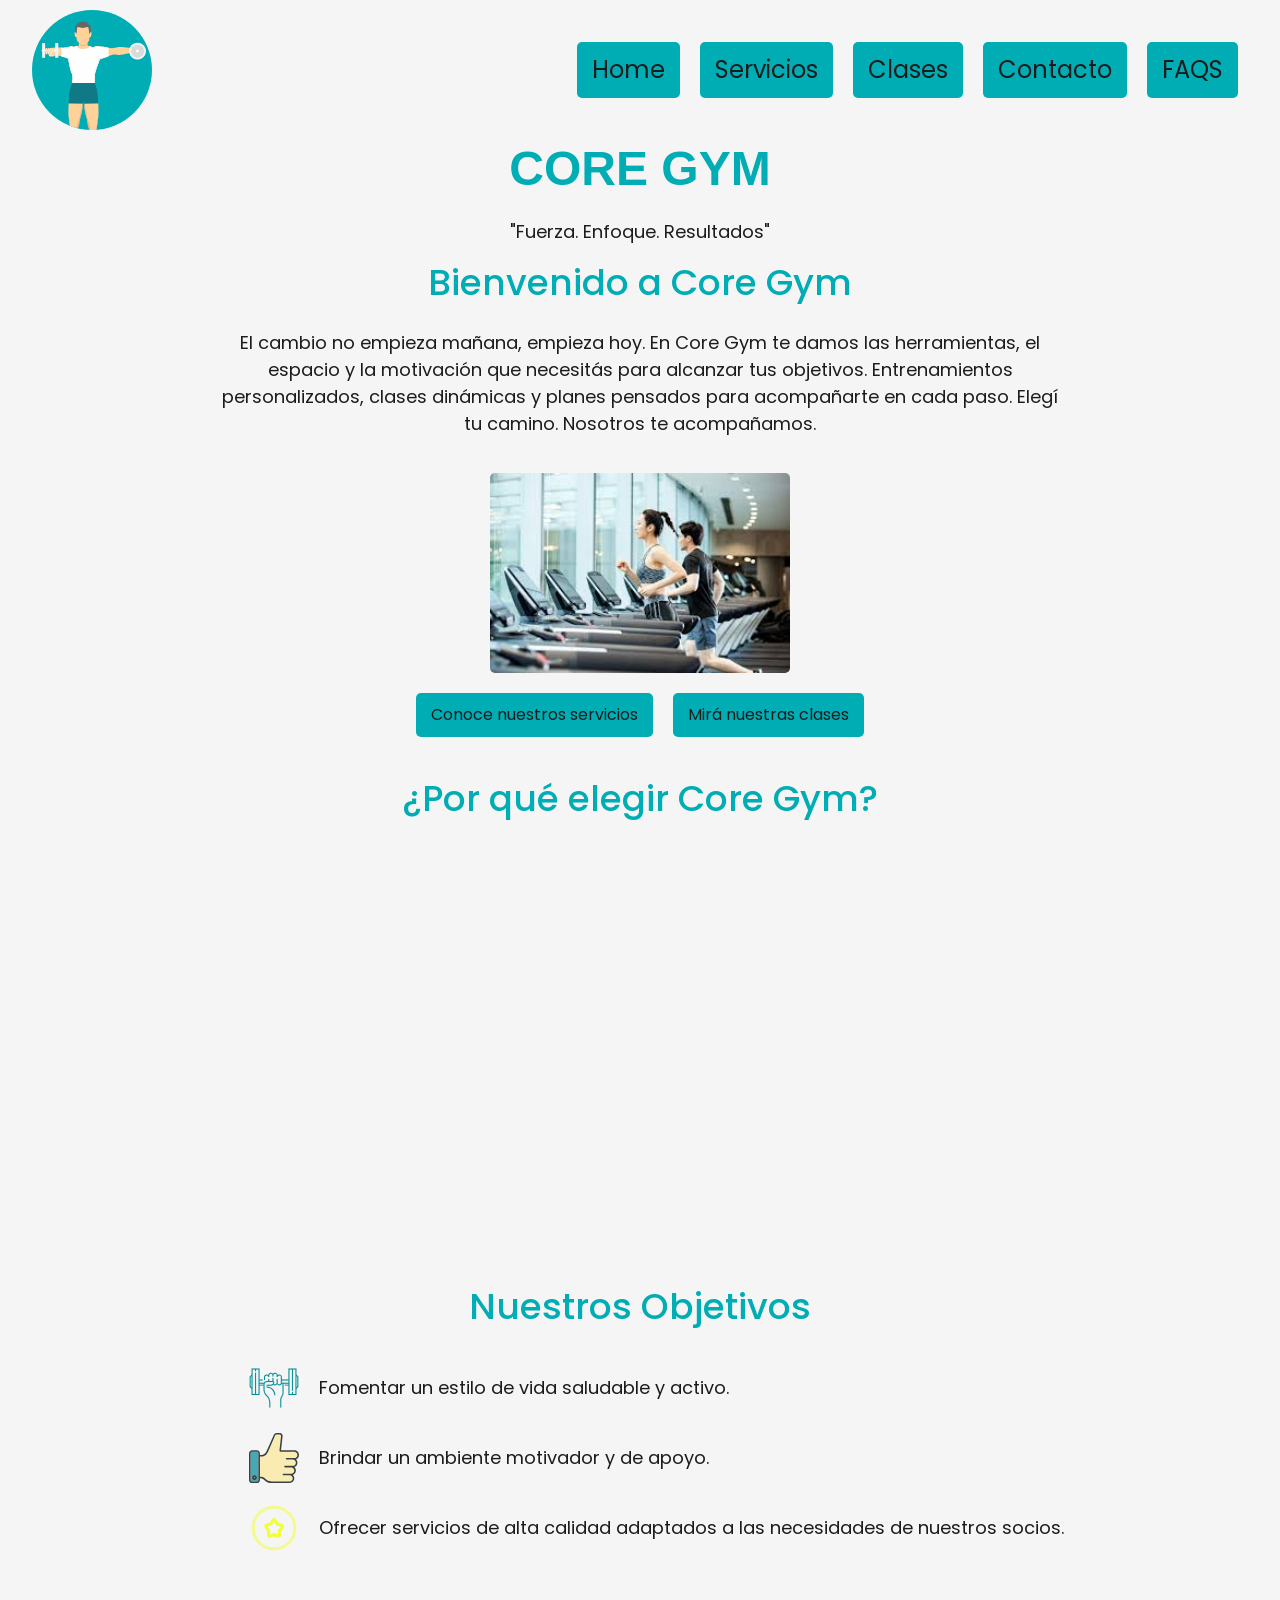
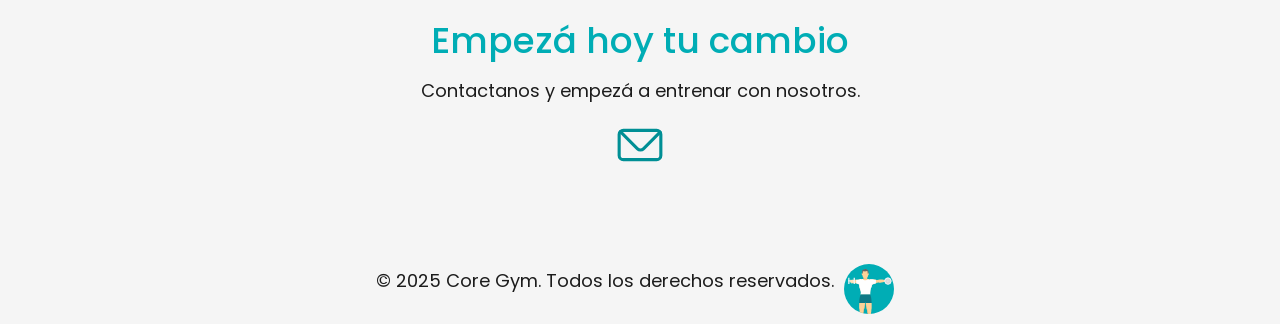
==== commit 1ad4689f: "Corrección de nav y mediaqueries" ====
--- a/index.html
+++ b/index.html
@@ -14,7 +14,7 @@
 </head>
 <body>
     <header>
-        <nav class="navbar navbar-expand-lg">
+        <nav class="navbar-expand-xl">
             <div class="container-fluid">
                 <a class="navbar-brand" href="#">
                     <img class="logo" src="./assets/Logo_Core_Gym.svg" alt="Logo Core Gym">
--- a/styles/style.css
+++ b/styles/style.css
@@ -4,7 +4,7 @@
   padding: 0;
 }
 
-.conocer-clases .boton, .faqs-contacto .boton, .formulario-contacto .boton-enviar, .plan .boton-plan, header .navbar .container-fluid .navbar-collapse .navbar-nav .nav-item .nav-link, .introduccion .home-links nav .boton, .cta .boton {
+.conocer-clases .boton, .faqs-contacto .boton, .formulario-contacto .boton-enviar, .plan .boton-plan, header .navbar-expand-xl .container-fluid .navbar-collapse .navbar-nav .nav-item .nav-link, .introduccion .home-links nav .boton, .cta .boton {
   background-color: #00adb5;
   color: #1c1c1c;
   font-size: 16px;
@@ -12,7 +12,7 @@
   border-radius: 5px;
   text-decoration: none;
 }
-.conocer-clases .boton:hover, .faqs-contacto .boton:hover, .formulario-contacto .boton-enviar:hover, .plan .boton-plan:hover, header .navbar .container-fluid .navbar-collapse .navbar-nav .nav-item .nav-link:hover, .introduccion .home-links nav .boton:hover, .cta .boton:hover {
+.conocer-clases .boton:hover, .faqs-contacto .boton:hover, .formulario-contacto .boton-enviar:hover, .plan .boton-plan:hover, header .navbar-expand-xl .container-fluid .navbar-collapse .navbar-nav .nav-item .nav-link:hover, .introduccion .home-links nav .boton:hover, .cta .boton:hover {
   cursor: pointer;
   background-color: #008f95;
   color: #f5f5f5;
@@ -81,29 +81,29 @@
   font-size: 24px;
   padding: 10px 20px;
 }
-header .navbar .logo {
+header .navbar-expand-xl .logo {
   max-width: 120px;
   height: auto;
   border-radius: 5px;
 }
-header .navbar {
+header .navbar-expand-xl {
   width: 100%;
 }
-header .navbar .container-fluid {
+header .navbar-expand-xl .container-fluid {
   display: flex;
   flex-direction: row;
   justify-content: space-between;
   align-items: center;
   flex-wrap: auto;
 }
-header .navbar .container-fluid .navbar-collapse {
+header .navbar-expand-xl .container-fluid .navbar-collapse {
   display: flex;
   flex-direction: row;
   justify-content: flex-end;
   align-items: center;
   flex-wrap: auto;
 }
-header .navbar .container-fluid .navbar-collapse .navbar-nav .nav-item {
+header .navbar-expand-xl .container-fluid .navbar-collapse .navbar-nav .nav-item {
   list-style-type: none;
   display: flex;
   flex-direction: row;
@@ -113,7 +113,7 @@
   gap: 10px 5px;
   margin: 0 10px;
 }
-header .navbar .container-fluid .navbar-collapse .navbar-nav .nav-item .nav-link {
+header .navbar-expand-xl .container-fluid .navbar-collapse .navbar-nav .nav-item .nav-link {
   width: auto;
   font-size: 24px;
 }
@@ -520,7 +520,7 @@
   text-align: center;
 }
 /* Mobile */
-@media (max-width: 576px) {
+@media (max-width: 749px) {
   header {
     display: flex;
     flex-direction: row;
@@ -528,13 +528,13 @@
     align-items: center;
     flex-wrap: auto;
   }
-  header .navbar {
+  header .navbar-expand-xl {
     width: 100%;
     position: relative;
     background: transparent;
     padding: 0.4rem 1rem;
   }
-  header .container-fluid {
+  header .navbar-expand-xl .container-fluid {
     max-width: 100%;
     display: flex;
     flex-direction: row;
@@ -542,10 +542,15 @@
     align-items: center;
     flex-wrap: auto;
   }
-  header .navbar-toggler {
+  header .navbar-expand-xl .container-fluid .logo {
+    width: 100px;
+    height: auto;
+    max-width: none;
+  }
+  header .navbar-expand-xl .container-fluid .navbar-toggler {
     margin-left: auto;
   }
-  header .navbar-collapse {
+  header .navbar-expand-xl .container-fluid .navbar-collapse {
     position: absolute;
     top: 126px;
     left: 50%;
@@ -557,10 +562,7 @@
     z-index: 1000;
     box-shadow: 0 8px 24px #00adb5;
   }
-  header .navbar-collapse.collapse:not(.show) {
-    display: none;
-  }
-  header .navbar-nav {
+  header .navbar-expand-xl .container-fluid .navbar-collapse .navbar-nav {
     display: flex;
     flex-direction: column;
     justify-content: center;
@@ -569,11 +571,13 @@
     gap: 0.5rem;
     margin: 10px;
   }
-  header .logo {
-    width: 100px;
-    height: auto;
-    max-width: none;
-  }
+  header .navbar-expand-xl .container-fluid .navbar-collapse.collapse:not(.show) {
+    display: none;
+  }
+  .main-header {
+    margin: 20px;
+  }
+  /* index*/
   .introduccion {
     display: flex;
     flex-direction: column;
@@ -589,7 +593,6 @@
     flex-wrap: wrap;
     max-width: 100%;
   }
-  /* index*/
   .gym {
     width: 100%;
   }
@@ -657,7 +660,7 @@
     grid-template-areas: "entrenamiento" "libregym" "masaje" "nutricion" "evaluacion" "motivacion";
   }
   .conocer-clases {
-    margin-top: auto;
+    margin: 20px;
   }
   /*Contacto*/
   .formulario-contacto {
@@ -679,7 +682,7 @@
   }
 }
 /* Tablets */
-@media (min-width: 577px) and (max-width: 1024px) {
+@media (min-width: 750px) and (max-width: 1199px) {
   header {
     display: flex;
     flex-direction: row;
@@ -687,13 +690,13 @@
     align-items: center;
     flex-wrap: auto;
   }
-  header .navbar {
+  header .navbar-expand-xl {
     width: 100%;
     position: relative;
     background: transparent;
     padding: 0.4rem 1rem;
   }
-  header .container-fluid {
+  header .navbar-expand-xl .container-fluid {
     max-width: 100%;
     display: flex;
     flex-direction: row;
@@ -701,48 +704,58 @@
     align-items: center;
     flex-wrap: auto;
   }
-  header .navbar-toggler {
+  header .navbar-expand-xl .container-fluid .logo {
+    width: 100px;
+    height: auto;
+  }
+  header .navbar-expand-xl .container-fluid .navbar-toggler {
     margin-left: auto;
   }
-  header .navbar-collapse {
+  header .navbar-expand-xl .container-fluid .navbar-collapse {
     position: absolute;
     top: 126px;
     left: 50%;
     transform: translateX(-50%);
-    width: 200px;
+    width: 750px;
     background-color: #f5f5f5;
     border-radius: 8px;
     padding: 0.6rem;
     z-index: 1000;
     box-shadow: 0 8px 24px #00adb5;
   }
-  header .navbar-collapse.collapse:not(.show) {
+  header .navbar-expand-xl .container-fluid .navbar-collapse .navbar-nav {
+    display: flex;
+    flex-direction: row;
+    justify-content: center;
+    align-items: center;
+    flex-wrap: auto;
+    gap: 10px;
+    margin: 10px;
+  }
+  header .navbar-expand-xl .container-fluid .navbar-collapse.collapse:not(.show) {
     display: none;
   }
-  header .navbar-nav {
+  .introduccion {
     display: flex;
     flex-direction: column;
     justify-content: center;
     align-items: center;
-    flex-wrap: auto;
-    gap: 0.5rem;
-    margin: 10px;
-  }
-  header .logo {
-    width: 100px;
-    height: auto;
-    max-width: none;
-  }
-  .introduccion {
-    display: flex;
-    flex-direction: column;
-    justify-content: center;
-    align-items: center;
     flex-wrap: wrap;
   }
+  /* Clases*/
+  .membresias {
+    display: flex;
+    flex-direction: row;
+    justify-content: center;
+    align-items: center;
+    flex-wrap: wrap;
+    gap: 20px;
+  }
   .clases-incluidas {
+    display: grid;
     grid-template-columns: 1fr 1fr;
     grid-template-rows: auto;
+    gap: 15px;
     grid-template-areas: "yoga pilates" "spinning EF" "zumba boxeo";
     gap: 15px;
     font-size: 24px;
@@ -750,6 +763,14 @@
   .clase-contenido {
     font-size: 24px;
   }
+  /*Servicios*/
+  .servicios {
+    display: grid;
+    grid-template-columns: 1fr 1fr;
+    grid-template-rows: auto;
+    gap: 15px;
+    grid-template-areas: "entrenamiento libregym" "masaje nutricion" "evaluacion motivacion";
+  }
 }
 
 /*# sourceMappingURL=style.css.map */
